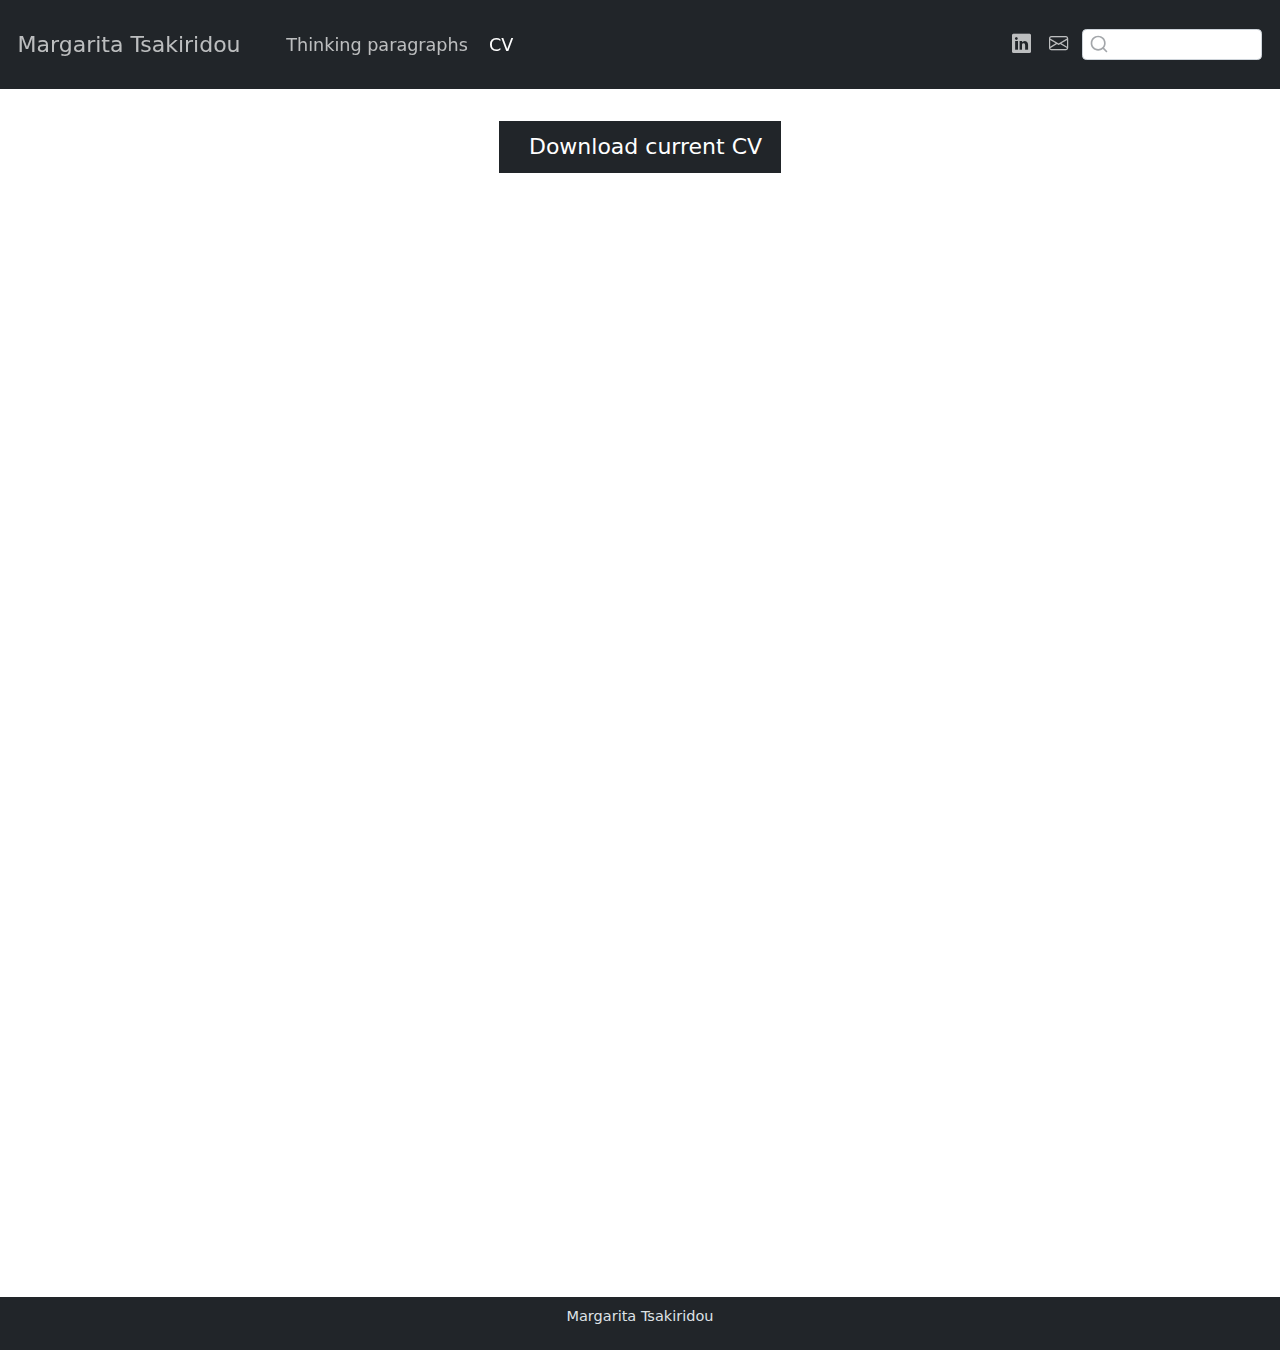
==== docs/cv/index.html @ b3dddaba "commit" ====
<!DOCTYPE html>
<html xmlns="http://www.w3.org/1999/xhtml" lang="en" xml:lang="en"><head>
<meta http-equiv="Content-Type" content="text/html; charset=UTF-8">
<meta charset="utf-8">
<meta name="generator" content="quarto-1.3.433">
<meta name="viewport" content="width=device-width, initial-scale=1.0, user-scalable=yes">
<title>Margarita Tsakiridou – index</title>
<style>
code{white-space: pre-wrap;}
span.smallcaps{font-variant: small-caps;}
div.columns{display: flex; gap: min(4vw, 1.5em);}
div.column{flex: auto; overflow-x: auto;}
div.hanging-indent{margin-left: 1.5em; text-indent: -1.5em;}
ul.task-list{list-style: none;}
ul.task-list li input[type="checkbox"] {
  width: 0.8em;
  margin: 0 0.8em 0.2em -1em; /* quarto-specific, see https://github.com/quarto-dev/quarto-cli/issues/4556 */ 
  vertical-align: middle;
}
</style>

<script src="../site_libs/quarto-nav/quarto-nav.js"></script>
<script src="../site_libs/quarto-nav/headroom.min.js"></script>
<script src="../site_libs/clipboard/clipboard.min.js"></script>
<script src="../site_libs/quarto-search/autocomplete.umd.js"></script>
<script src="../site_libs/quarto-search/fuse.min.js"></script>
<script src="../site_libs/quarto-search/quarto-search.js"></script>
<meta name="quarto:offset" content="../">
<link href="../img/test.jpg" rel="icon" type="image/jpeg">
<script src="../site_libs/quarto-html/quarto.js"></script>
<script src="../site_libs/quarto-html/popper.min.js"></script>
<script src="../site_libs/quarto-html/tippy.umd.min.js"></script>
<script src="../site_libs/quarto-html/anchor.min.js"></script>
<link href="../site_libs/quarto-html/tippy.css" rel="stylesheet">
<link href="../site_libs/quarto-html/quarto-syntax-highlighting.css" rel="stylesheet" id="quarto-text-highlighting-styles">
<script src="../site_libs/bootstrap/bootstrap.min.js"></script>
<link href="../site_libs/bootstrap/bootstrap-icons.css" rel="stylesheet">
<link href="../site_libs/bootstrap/bootstrap.min.css" rel="stylesheet" id="quarto-bootstrap" data-mode="light"><script id="quarto-search-options" type="application/json">{
  "location": "navbar",
  "copy-button": false,
  "collapse-after": 3,
  "panel-placement": "end",
  "type": "textbox",
  "limit": 20,
  "language": {
    "search-no-results-text": "No results",
    "search-matching-documents-text": "matching documents",
    "search-copy-link-title": "Copy link to search",
    "search-hide-matches-text": "Hide additional matches",
    "search-more-match-text": "more match in this document",
    "search-more-matches-text": "more matches in this document",
    "search-clear-button-title": "Clear",
    "search-detached-cancel-button-title": "Cancel",
    "search-submit-button-title": "Submit",
    "search-label": "Search"
  }
}</script>
</head>
<body class="nav-fixed fullcontent">

<div id="quarto-search-results"></div>
  <header id="quarto-header" class="headroom fixed-top"><nav class="navbar navbar-expand-lg navbar-dark "><div class="navbar-container container-fluid">
      <div class="navbar-brand-container">
    <a class="navbar-brand" href="../index.html">
    <span class="navbar-title">Margarita Tsakiridou</span>
    </a>
  </div>
            <div id="quarto-search" class="" title="Search"></div>
          <button class="navbar-toggler" type="button" data-bs-toggle="collapse" data-bs-target="#navbarCollapse" aria-controls="navbarCollapse" aria-expanded="false" aria-label="Toggle navigation" onclick="if (window.quartoToggleHeadroom) { window.quartoToggleHeadroom(); }">
  <span class="navbar-toggler-icon"></span>
</button>
          <div class="collapse navbar-collapse" id="navbarCollapse">
            <ul class="navbar-nav navbar-nav-scroll me-auto">
<li class="nav-item">
    <a class="nav-link" href="../projects/index.html" rel="" target="">
 <span class="menu-text">Thinking paragraphs</span></a>
  </li>  
  <li class="nav-item">
    <a class="nav-link active" href="../cv/index.html" rel="" target="" aria-current="page">
 <span class="menu-text">CV</span></a>
  </li>  
</ul>
<ul class="navbar-nav navbar-nav-scroll ms-auto">
<li class="nav-item compact">
    <a class="nav-link" href="https://www.linkedin.com/in/margaritatsakiridou/" rel="" target=""><i class="bi bi-linkedin" role="img">
</i> 
 <span class="menu-text"></span></a>
  </li>  
  <li class="nav-item compact">
    <a class="nav-link" href="mailto:margarita.tsakiridou@outlook.com" rel="" target=""><i class="bi bi-envelope" role="img" aria-label="email">
</i> 
 <span class="menu-text"></span></a>
  </li>  
</ul>
<div class="quarto-navbar-tools">
</div>
          </div> <!-- /navcollapse -->
      </div> <!-- /container-fluid -->
    </nav></header><!-- content --><div id="quarto-content" class="quarto-container page-columns page-rows-contents page-layout-article page-navbar">
<!-- sidebar -->
<!-- margin-sidebar -->
    
<!-- main -->
<main class="content" id="quarto-document-content"><div class="cell">
<style type="text/css">
.embed-container {
    position: relative;
    padding-bottom: 129%;
    height: 0;
    overflow: hidden;
    max-width: 100%;
}
.embed-container iframe,
.embed-container object,
.embed-container embed {
    position: absolute;
    top: 0;
    left: 0;
    width: 100%;
    height: 100%;
}
</style>
</div>
<p class="text-center">
  <a class="btn btn-primary btn-lg cv-download" href="cv.pdf" target="_blank">
    <i class="fa-solid fa-file-arrow-down"></i> Download current CV
  </a>
</p>
<div class="embed-container">
  <iframe src="cv.pdf#toolbar=0" style="border: 0.5px;width: 100%;"></iframe>
</div>



</main><!-- /main --><script id="quarto-html-after-body" type="application/javascript">
window.document.addEventListener("DOMContentLoaded", function (event) {
  const toggleBodyColorMode = (bsSheetEl) => {
    const mode = bsSheetEl.getAttribute("data-mode");
    const bodyEl = window.document.querySelector("body");
    if (mode === "dark") {
      bodyEl.classList.add("quarto-dark");
      bodyEl.classList.remove("quarto-light");
    } else {
      bodyEl.classList.add("quarto-light");
      bodyEl.classList.remove("quarto-dark");
    }
  }
  const toggleBodyColorPrimary = () => {
    const bsSheetEl = window.document.querySelector("link#quarto-bootstrap");
    if (bsSheetEl) {
      toggleBodyColorMode(bsSheetEl);
    }
  }
  toggleBodyColorPrimary();  
  const icon = "";
  const anchorJS = new window.AnchorJS();
  anchorJS.options = {
    placement: 'right',
    icon: icon
  };
  anchorJS.add('.anchored');
  const isCodeAnnotation = (el) => {
    for (const clz of el.classList) {
      if (clz.startsWith('code-annotation-')) {                     
        return true;
      }
    }
    return false;
  }
  const clipboard = new window.ClipboardJS('.code-copy-button', {
    text: function(trigger) {
      const codeEl = trigger.previousElementSibling.cloneNode(true);
      for (const childEl of codeEl.children) {
        if (isCodeAnnotation(childEl)) {
          childEl.remove();
        }
      }
      return codeEl.innerText;
    }
  });
  clipboard.on('success', function(e) {
    // button target
    const button = e.trigger;
    // don't keep focus
    button.blur();
    // flash "checked"
    button.classList.add('code-copy-button-checked');
    var currentTitle = button.getAttribute("title");
    button.setAttribute("title", "Copied!");
    let tooltip;
    if (window.bootstrap) {
      button.setAttribute("data-bs-toggle", "tooltip");
      button.setAttribute("data-bs-placement", "left");
      button.setAttribute("data-bs-title", "Copied!");
      tooltip = new bootstrap.Tooltip(button, 
        { trigger: "manual", 
          customClass: "code-copy-button-tooltip",
          offset: [0, -8]});
      tooltip.show();    
    }
    setTimeout(function() {
      if (tooltip) {
        tooltip.hide();
        button.removeAttribute("data-bs-title");
        button.removeAttribute("data-bs-toggle");
        button.removeAttribute("data-bs-placement");
      }
      button.setAttribute("title", currentTitle);
      button.classList.remove('code-copy-button-checked');
    }, 1000);
    // clear code selection
    e.clearSelection();
  });
  function tippyHover(el, contentFn) {
    const config = {
      allowHTML: true,
      content: contentFn,
      maxWidth: 500,
      delay: 100,
      arrow: false,
      appendTo: function(el) {
          return el.parentElement;
      },
      interactive: true,
      interactiveBorder: 10,
      theme: 'quarto',
      placement: 'bottom-start'
    };
    window.tippy(el, config); 
  }
  const noterefs = window.document.querySelectorAll('a[role="doc-noteref"]');
  for (var i=0; i<noterefs.length; i++) {
    const ref = noterefs[i];
    tippyHover(ref, function() {
      // use id or data attribute instead here
      let href = ref.getAttribute('data-footnote-href') || ref.getAttribute('href');
      try { href = new URL(href).hash; } catch {}
      const id = href.replace(/^#\/?/, "");
      const note = window.document.getElementById(id);
      return note.innerHTML;
    });
  }
      let selectedAnnoteEl;
      const selectorForAnnotation = ( cell, annotation) => {
        let cellAttr = 'data-code-cell="' + cell + '"';
        let lineAttr = 'data-code-annotation="' +  annotation + '"';
        const selector = 'span[' + cellAttr + '][' + lineAttr + ']';
        return selector;
      }
      const selectCodeLines = (annoteEl) => {
        const doc = window.document;
        const targetCell = annoteEl.getAttribute("data-target-cell");
        const targetAnnotation = annoteEl.getAttribute("data-target-annotation");
        const annoteSpan = window.document.querySelector(selectorForAnnotation(targetCell, targetAnnotation));
        const lines = annoteSpan.getAttribute("data-code-lines").split(",");
        const lineIds = lines.map((line) => {
          return targetCell + "-" + line;
        })
        let top = null;
        let height = null;
        let parent = null;
        if (lineIds.length > 0) {
            //compute the position of the single el (top and bottom and make a div)
            const el = window.document.getElementById(lineIds[0]);
            top = el.offsetTop;
            height = el.offsetHeight;
            parent = el.parentElement.parentElement;
          if (lineIds.length > 1) {
            const lastEl = window.document.getElementById(lineIds[lineIds.length - 1]);
            const bottom = lastEl.offsetTop + lastEl.offsetHeight;
            height = bottom - top;
          }
          if (top !== null && height !== null && parent !== null) {
            // cook up a div (if necessary) and position it 
            let div = window.document.getElementById("code-annotation-line-highlight");
            if (div === null) {
              div = window.document.createElement("div");
              div.setAttribute("id", "code-annotation-line-highlight");
              div.style.position = 'absolute';
              parent.appendChild(div);
            }
            div.style.top = top - 2 + "px";
            div.style.height = height + 4 + "px";
            let gutterDiv = window.document.getElementById("code-annotation-line-highlight-gutter");
            if (gutterDiv === null) {
              gutterDiv = window.document.createElement("div");
              gutterDiv.setAttribute("id", "code-annotation-line-highlight-gutter");
              gutterDiv.style.position = 'absolute';
              const codeCell = window.document.getElementById(targetCell);
              const gutter = codeCell.querySelector('.code-annotation-gutter');
              gutter.appendChild(gutterDiv);
            }
            gutterDiv.style.top = top - 2 + "px";
            gutterDiv.style.height = height + 4 + "px";
          }
          selectedAnnoteEl = annoteEl;
        }
      };
      const unselectCodeLines = () => {
        const elementsIds = ["code-annotation-line-highlight", "code-annotation-line-highlight-gutter"];
        elementsIds.forEach((elId) => {
          const div = window.document.getElementById(elId);
          if (div) {
            div.remove();
          }
        });
        selectedAnnoteEl = undefined;
      };
      // Attach click handler to the DT
      const annoteDls = window.document.querySelectorAll('dt[data-target-cell]');
      for (const annoteDlNode of annoteDls) {
        annoteDlNode.addEventListener('click', (event) => {
          const clickedEl = event.target;
          if (clickedEl !== selectedAnnoteEl) {
            unselectCodeLines();
            const activeEl = window.document.querySelector('dt[data-target-cell].code-annotation-active');
            if (activeEl) {
              activeEl.classList.remove('code-annotation-active');
            }
            selectCodeLines(clickedEl);
            clickedEl.classList.add('code-annotation-active');
          } else {
            // Unselect the line
            unselectCodeLines();
            clickedEl.classList.remove('code-annotation-active');
          }
        });
      }
  const findCites = (el) => {
    const parentEl = el.parentElement;
    if (parentEl) {
      const cites = parentEl.dataset.cites;
      if (cites) {
        return {
          el,
          cites: cites.split(' ')
        };
      } else {
        return findCites(el.parentElement)
      }
    } else {
      return undefined;
    }
  };
  var bibliorefs = window.document.querySelectorAll('a[role="doc-biblioref"]');
  for (var i=0; i<bibliorefs.length; i++) {
    const ref = bibliorefs[i];
    const citeInfo = findCites(ref);
    if (citeInfo) {
      tippyHover(citeInfo.el, function() {
        var popup = window.document.createElement('div');
        citeInfo.cites.forEach(function(cite) {
          var citeDiv = window.document.createElement('div');
          citeDiv.classList.add('hanging-indent');
          citeDiv.classList.add('csl-entry');
          var biblioDiv = window.document.getElementById('ref-' + cite);
          if (biblioDiv) {
            citeDiv.innerHTML = biblioDiv.innerHTML;
          }
          popup.appendChild(citeDiv);
        });
        return popup.innerHTML;
      });
    }
  }
});
</script>
</div> <!-- /content -->
<footer class="footer"><div class="nav-footer">
    <div class="nav-footer-left">
      &nbsp;
    </div>   
    <div class="nav-footer-center">Margarita Tsakiridou</div>
    <div class="nav-footer-right">
      &nbsp;
    </div>
  </div>
</footer>


</body></html>
---- docs/site_libs/quarto-html/tippy.css ----
.tippy-box[data-animation=fade][data-state=hidden]{opacity:0}[data-tippy-root]{max-width:calc(100vw - 10px)}.tippy-box{position:relative;background-color:#333;color:#fff;border-radius:4px;font-size:14px;line-height:1.4;white-space:normal;outline:0;transition-property:transform,visibility,opacity}.tippy-box[data-placement^=top]>.tippy-arrow{bottom:0}.tippy-box[data-placement^=top]>.tippy-arrow:before{bottom:-7px;left:0;border-width:8px 8px 0;border-top-color:initial;transform-origin:center top}.tippy-box[data-placement^=bottom]>.tippy-arrow{top:0}.tippy-box[data-placement^=bottom]>.tippy-arrow:before{top:-7px;left:0;border-width:0 8px 8px;border-bottom-color:initial;transform-origin:center bottom}.tippy-box[data-placement^=left]>.tippy-arrow{right:0}.tippy-box[data-placement^=left]>.tippy-arrow:before{border-width:8px 0 8px 8px;border-left-color:initial;right:-7px;transform-origin:center left}.tippy-box[data-placement^=right]>.tippy-arrow{left:0}.tippy-box[data-placement^=right]>.tippy-arrow:before{left:-7px;border-width:8px 8px 8px 0;border-right-color:initial;transform-origin:center right}.tippy-box[data-inertia][data-state=visible]{transition-timing-function:cubic-bezier(.54,1.5,.38,1.11)}.tippy-arrow{width:16px;height:16px;color:#333}.tippy-arrow:before{content:"";position:absolute;border-color:transparent;border-style:solid}.tippy-content{position:relative;padding:5px 9px;z-index:1}
---- docs/site_libs/quarto-html/quarto-syntax-highlighting.css ----
/* quarto syntax highlight colors */
:root {
  --quarto-hl-ot-color: #003B4F;
  --quarto-hl-at-color: #657422;
  --quarto-hl-ss-color: #20794D;
  --quarto-hl-an-color: #5E5E5E;
  --quarto-hl-fu-color: #4758AB;
  --quarto-hl-st-color: #20794D;
  --quarto-hl-cf-color: #003B4F;
  --quarto-hl-op-color: #5E5E5E;
  --quarto-hl-er-color: #AD0000;
  --quarto-hl-bn-color: #AD0000;
  --quarto-hl-al-color: #AD0000;
  --quarto-hl-va-color: #111111;
  --quarto-hl-bu-color: inherit;
  --quarto-hl-ex-color: inherit;
  --quarto-hl-pp-color: #AD0000;
  --quarto-hl-in-color: #5E5E5E;
  --quarto-hl-vs-color: #20794D;
  --quarto-hl-wa-color: #5E5E5E;
  --quarto-hl-do-color: #5E5E5E;
  --quarto-hl-im-color: #00769E;
  --quarto-hl-ch-color: #20794D;
  --quarto-hl-dt-color: #AD0000;
  --quarto-hl-fl-color: #AD0000;
  --quarto-hl-co-color: #5E5E5E;
  --quarto-hl-cv-color: #5E5E5E;
  --quarto-hl-cn-color: #8f5902;
  --quarto-hl-sc-color: #5E5E5E;
  --quarto-hl-dv-color: #AD0000;
  --quarto-hl-kw-color: #003B4F;
}

/* other quarto variables */
:root {
  --quarto-font-monospace: SFMono-Regular, Menlo, Monaco, Consolas, "Liberation Mono", "Courier New", monospace;
}

pre > code.sourceCode > span {
  color: #003B4F;
}

code span {
  color: #003B4F;
}

code.sourceCode > span {
  color: #003B4F;
}

div.sourceCode,
div.sourceCode pre.sourceCode {
  color: #003B4F;
}

code span.ot {
  color: #003B4F;
  font-style: inherit;
}

code span.at {
  color: #657422;
  font-style: inherit;
}

code span.ss {
  color: #20794D;
  font-style: inherit;
}

code span.an {
  color: #5E5E5E;
  font-style: inherit;
}

code span.fu {
  color: #4758AB;
  font-style: inherit;
}

code span.st {
  color: #20794D;
  font-style: inherit;
}

code span.cf {
  color: #003B4F;
  font-style: inherit;
}

code span.op {
  color: #5E5E5E;
  font-style: inherit;
}

code span.er {
  color: #AD0000;
  font-style: inherit;
}

code span.bn {
  color: #AD0000;
  font-style: inherit;
}

code span.al {
  color: #AD0000;
  font-style: inherit;
}

code span.va {
  color: #111111;
  font-style: inherit;
}

code span.bu {
  font-style: inherit;
}

code span.ex {
  font-style: inherit;
}

code span.pp {
  color: #AD0000;
  font-style: inherit;
}

code span.in {
  color: #5E5E5E;
  font-style: inherit;
}

code span.vs {
  color: #20794D;
  font-style: inherit;
}

code span.wa {
  color: #5E5E5E;
  font-style: italic;
}

code span.do {
  color: #5E5E5E;
  font-style: italic;
}

code span.im {
  color: #00769E;
  font-style: inherit;
}

code span.ch {
  color: #20794D;
  font-style: inherit;
}

code span.dt {
  color: #AD0000;
  font-style: inherit;
}

code span.fl {
  color: #AD0000;
  font-style: inherit;
}

code span.co {
  color: #5E5E5E;
  font-style: inherit;
}

code span.cv {
  color: #5E5E5E;
  font-style: italic;
}

code span.cn {
  color: #8f5902;
  font-style: inherit;
}

code span.sc {
  color: #5E5E5E;
  font-style: inherit;
}

code span.dv {
  color: #AD0000;
  font-style: inherit;
}

code span.kw {
  color: #003B4F;
  font-style: inherit;
}

.prevent-inlining {
  content: "</";
}

/*# sourceMappingURL=debc5d5d77c3f9108843748ff7464032.css.map */
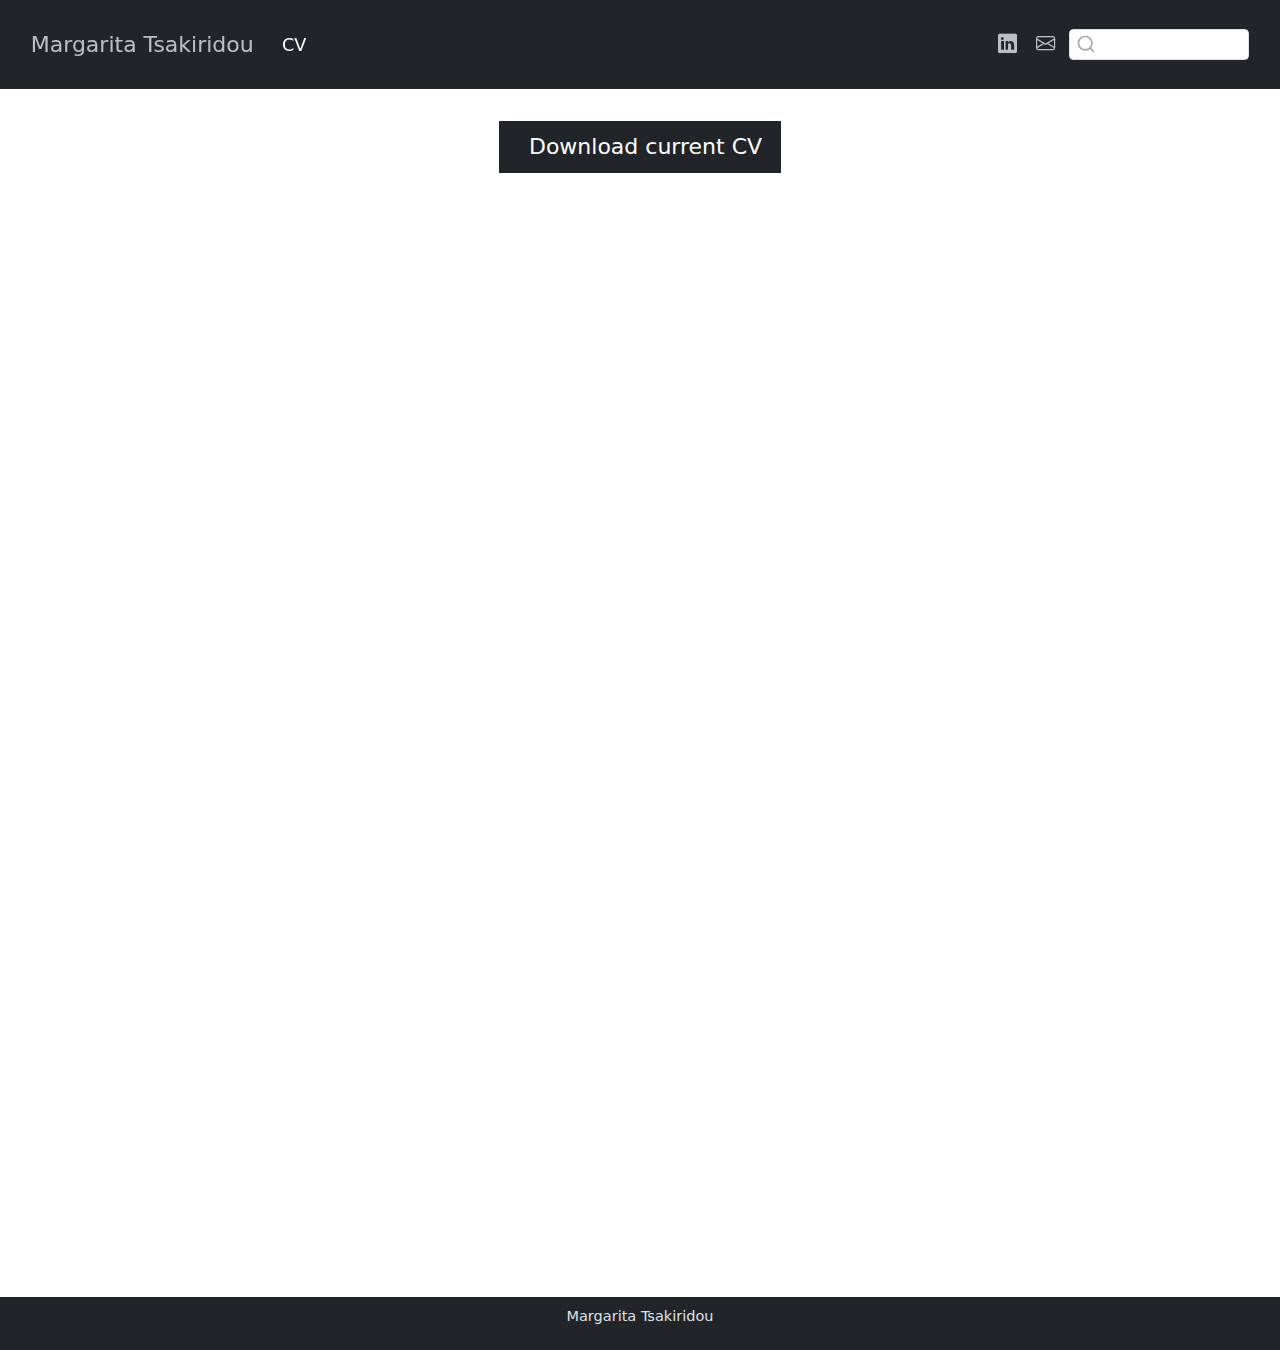
==== commit b80ab88d: "Sep updates" ====
--- a/docs/cv/index.html
+++ b/docs/cv/index.html
@@ -2,9 +2,9 @@
 <html xmlns="http://www.w3.org/1999/xhtml" lang="en" xml:lang="en"><head>
 <meta http-equiv="Content-Type" content="text/html; charset=UTF-8">
 <meta charset="utf-8">
-<meta name="generator" content="quarto-1.3.433">
+<meta name="generator" content="quarto-1.4.555">
 <meta name="viewport" content="width=device-width, initial-scale=1.0, user-scalable=yes">
-<title>Margarita Tsakiridou – index</title>
+<title>Margarita Tsakiridou</title>
 <style>
 code{white-space: pre-wrap;}
 span.smallcaps{font-variant: small-caps;}
@@ -41,7 +41,12 @@
   "collapse-after": 3,
   "panel-placement": "end",
   "type": "textbox",
-  "limit": 20,
+  "limit": 50,
+  "keyboard-shortcut": [
+    "f",
+    "/",
+    "s"
+  ],
   "language": {
     "search-no-results-text": "No results",
     "search-matching-documents-text": "matching documents",
@@ -50,6 +55,7 @@
     "search-more-match-text": "more match in this document",
     "search-more-matches-text": "more matches in this document",
     "search-clear-button-title": "Clear",
+    "search-text-placeholder": "",
     "search-detached-cancel-button-title": "Cancel",
     "search-submit-button-title": "Submit",
     "search-label": "Search"
@@ -59,8 +65,8 @@
 <body class="nav-fixed fullcontent">
 
 <div id="quarto-search-results"></div>
-  <header id="quarto-header" class="headroom fixed-top"><nav class="navbar navbar-expand-lg navbar-dark "><div class="navbar-container container-fluid">
-      <div class="navbar-brand-container">
+  <header id="quarto-header" class="headroom fixed-top"><nav class="navbar navbar-expand-lg " data-bs-theme="dark"><div class="navbar-container container-fluid">
+      <div class="navbar-brand-container mx-auto">
     <a class="navbar-brand" href="../index.html">
     <span class="navbar-title">Margarita Tsakiridou</span>
     </a>
@@ -72,29 +78,25 @@
           <div class="collapse navbar-collapse" id="navbarCollapse">
             <ul class="navbar-nav navbar-nav-scroll me-auto">
 <li class="nav-item">
-    <a class="nav-link" href="../projects/index.html" rel="" target="">
- <span class="menu-text">Thinking paragraphs</span></a>
-  </li>  
-  <li class="nav-item">
-    <a class="nav-link active" href="../cv/index.html" rel="" target="" aria-current="page">
- <span class="menu-text">CV</span></a>
+    <a class="nav-link active" href="../cv/index.html" aria-current="page"> 
+<span class="menu-text">CV</span></a>
   </li>  
 </ul>
 <ul class="navbar-nav navbar-nav-scroll ms-auto">
 <li class="nav-item compact">
-    <a class="nav-link" href="https://www.linkedin.com/in/margaritatsakiridou/" rel="" target=""><i class="bi bi-linkedin" role="img">
+    <a class="nav-link" href="https://www.linkedin.com/in/margaritatsakiridou/"> <i class="bi bi-linkedin" role="img">
 </i> 
- <span class="menu-text"></span></a>
+<span class="menu-text"></span></a>
   </li>  
   <li class="nav-item compact">
-    <a class="nav-link" href="mailto:margarita.tsakiridou@outlook.com" rel="" target=""><i class="bi bi-envelope" role="img" aria-label="email">
+    <a class="nav-link" href="mailto:margarita.tsakiridou@outlook.com"> <i class="bi bi-envelope" role="img" aria-label="email">
 </i> 
- <span class="menu-text"></span></a>
+<span class="menu-text"></span></a>
   </li>  
 </ul>
-<div class="quarto-navbar-tools">
+</div> <!-- /navcollapse -->
+          <div class="quarto-navbar-tools">
 </div>
-          </div> <!-- /navcollapse -->
       </div> <!-- /container-fluid -->
     </nav></header><!-- content --><div id="quarto-content" class="quarto-container page-columns page-rows-contents page-layout-article page-navbar">
 <!-- sidebar -->
@@ -211,10 +213,27 @@
     // clear code selection
     e.clearSelection();
   });
-  function tippyHover(el, contentFn) {
+    var localhostRegex = new RegExp(/^(?:http|https):\/\/localhost\:?[0-9]*\//);
+    var mailtoRegex = new RegExp(/^mailto:/);
+      var filterRegex = new RegExp('/' + window.location.host + '/');
+    var isInternal = (href) => {
+        return filterRegex.test(href) || localhostRegex.test(href) || mailtoRegex.test(href);
+    }
+    // Inspect non-navigation links and adorn them if external
+ 	var links = window.document.querySelectorAll('a[href]:not(.nav-link):not(.navbar-brand):not(.toc-action):not(.sidebar-link):not(.sidebar-item-toggle):not(.pagination-link):not(.no-external):not([aria-hidden]):not(.dropdown-item):not(.quarto-navigation-tool)');
+    for (var i=0; i<links.length; i++) {
+      const link = links[i];
+      if (!isInternal(link.href)) {
+        // undo the damage that might have been done by quarto-nav.js in the case of
+        // links that we want to consider external
+        if (link.dataset.originalHref !== undefined) {
+          link.href = link.dataset.originalHref;
+        }
+      }
+    }
+  function tippyHover(el, contentFn, onTriggerFn, onUntriggerFn) {
     const config = {
       allowHTML: true,
-      content: contentFn,
       maxWidth: 500,
       delay: 100,
       arrow: false,
@@ -224,8 +243,17 @@
       interactive: true,
       interactiveBorder: 10,
       theme: 'quarto',
-      placement: 'bottom-start'
+      placement: 'bottom-start',
     };
+    if (contentFn) {
+      config.content = contentFn;
+    }
+    if (onTriggerFn) {
+      config.onTrigger = onTriggerFn;
+    }
+    if (onUntriggerFn) {
+      config.onUntrigger = onUntriggerFn;
+    }
     window.tippy(el, config); 
   }
   const noterefs = window.document.querySelectorAll('a[role="doc-noteref"]');
@@ -237,7 +265,130 @@
       try { href = new URL(href).hash; } catch {}
       const id = href.replace(/^#\/?/, "");
       const note = window.document.getElementById(id);
-      return note.innerHTML;
+      if (note) {
+        return note.innerHTML;
+      } else {
+        return "";
+      }
+    });
+  }
+  const xrefs = window.document.querySelectorAll('a.quarto-xref');
+  const processXRef = (id, note) => {
+    // Strip column container classes
+    const stripColumnClz = (el) => {
+      el.classList.remove("page-full", "page-columns");
+      if (el.children) {
+        for (const child of el.children) {
+          stripColumnClz(child);
+        }
+      }
+    }
+    stripColumnClz(note)
+    if (id === null || id.startsWith('sec-')) {
+      // Special case sections, only their first couple elements
+      const container = document.createElement("div");
+      if (note.children && note.children.length > 2) {
+        container.appendChild(note.children[0].cloneNode(true));
+        for (let i = 1; i < note.children.length; i++) {
+          const child = note.children[i];
+          if (child.tagName === "P" && child.innerText === "") {
+            continue;
+          } else {
+            container.appendChild(child.cloneNode(true));
+            break;
+          }
+        }
+        if (window.Quarto?.typesetMath) {
+          window.Quarto.typesetMath(container);
+        }
+        return container.innerHTML
+      } else {
+        if (window.Quarto?.typesetMath) {
+          window.Quarto.typesetMath(note);
+        }
+        return note.innerHTML;
+      }
+    } else {
+      // Remove any anchor links if they are present
+      const anchorLink = note.querySelector('a.anchorjs-link');
+      if (anchorLink) {
+        anchorLink.remove();
+      }
+      if (window.Quarto?.typesetMath) {
+        window.Quarto.typesetMath(note);
+      }
+      // TODO in 1.5, we should make sure this works without a callout special case
+      if (note.classList.contains("callout")) {
+        return note.outerHTML;
+      } else {
+        return note.innerHTML;
+      }
+    }
+  }
+  for (var i=0; i<xrefs.length; i++) {
+    const xref = xrefs[i];
+    tippyHover(xref, undefined, function(instance) {
+      instance.disable();
+      let url = xref.getAttribute('href');
+      let hash = undefined; 
+      if (url.startsWith('#')) {
+        hash = url;
+      } else {
+        try { hash = new URL(url).hash; } catch {}
+      }
+      if (hash) {
+        const id = hash.replace(/^#\/?/, "");
+        const note = window.document.getElementById(id);
+        if (note !== null) {
+          try {
+            const html = processXRef(id, note.cloneNode(true));
+            instance.setContent(html);
+          } finally {
+            instance.enable();
+            instance.show();
+          }
+        } else {
+          // See if we can fetch this
+          fetch(url.split('#')[0])
+          .then(res => res.text())
+          .then(html => {
+            const parser = new DOMParser();
+            const htmlDoc = parser.parseFromString(html, "text/html");
+            const note = htmlDoc.getElementById(id);
+            if (note !== null) {
+              const html = processXRef(id, note);
+              instance.setContent(html);
+            } 
+          }).finally(() => {
+            instance.enable();
+            instance.show();
+          });
+        }
+      } else {
+        // See if we can fetch a full url (with no hash to target)
+        // This is a special case and we should probably do some content thinning / targeting
+        fetch(url)
+        .then(res => res.text())
+        .then(html => {
+          const parser = new DOMParser();
+          const htmlDoc = parser.parseFromString(html, "text/html");
+          const note = htmlDoc.querySelector('main.content');
+          if (note !== null) {
+            // This should only happen for chapter cross references
+            // (since there is no id in the URL)
+            // remove the first header
+            if (note.children.length > 0 && note.children[0].tagName === "HEADER") {
+              note.children[0].remove();
+            }
+            const html = processXRef(null, note);
+            instance.setContent(html);
+          } 
+        }).finally(() => {
+          instance.enable();
+          instance.show();
+        });
+      }
+    }, function(instance) {
     });
   }
       let selectedAnnoteEl;
@@ -281,6 +432,7 @@
             }
             div.style.top = top - 2 + "px";
             div.style.height = height + 4 + "px";
+            div.style.left = 0;
             let gutterDiv = window.document.getElementById("code-annotation-line-highlight-gutter");
             if (gutterDiv === null) {
               gutterDiv = window.document.createElement("div");
@@ -306,6 +458,32 @@
         });
         selectedAnnoteEl = undefined;
       };
+        // Handle positioning of the toggle
+    window.addEventListener(
+      "resize",
+      throttle(() => {
+        elRect = undefined;
+        if (selectedAnnoteEl) {
+          selectCodeLines(selectedAnnoteEl);
+        }
+      }, 10)
+    );
+    function throttle(fn, ms) {
+    let throttle = false;
+    let timer;
+      return (...args) => {
+        if(!throttle) { // first call gets through
+            fn.apply(this, args);
+            throttle = true;
+        } else { // all the others get throttled
+            if(timer) clearTimeout(timer); // cancel #2
+            timer = setTimeout(() => {
+              fn.apply(this, args);
+              timer = throttle = false;
+            }, ms);
+        }
+      };
+    }
       // Attach click handler to the DT
       const annoteDls = window.document.querySelectorAll('dt[data-target-cell]');
       for (const annoteDlNode of annoteDls) {
@@ -370,7 +548,9 @@
     <div class="nav-footer-left">
       &nbsp;
     </div>   
-    <div class="nav-footer-center">Margarita Tsakiridou</div>
+    <div class="nav-footer-center">
+<p>Margarita Tsakiridou</p>
+</div>
     <div class="nav-footer-right">
       &nbsp;
     </div>
